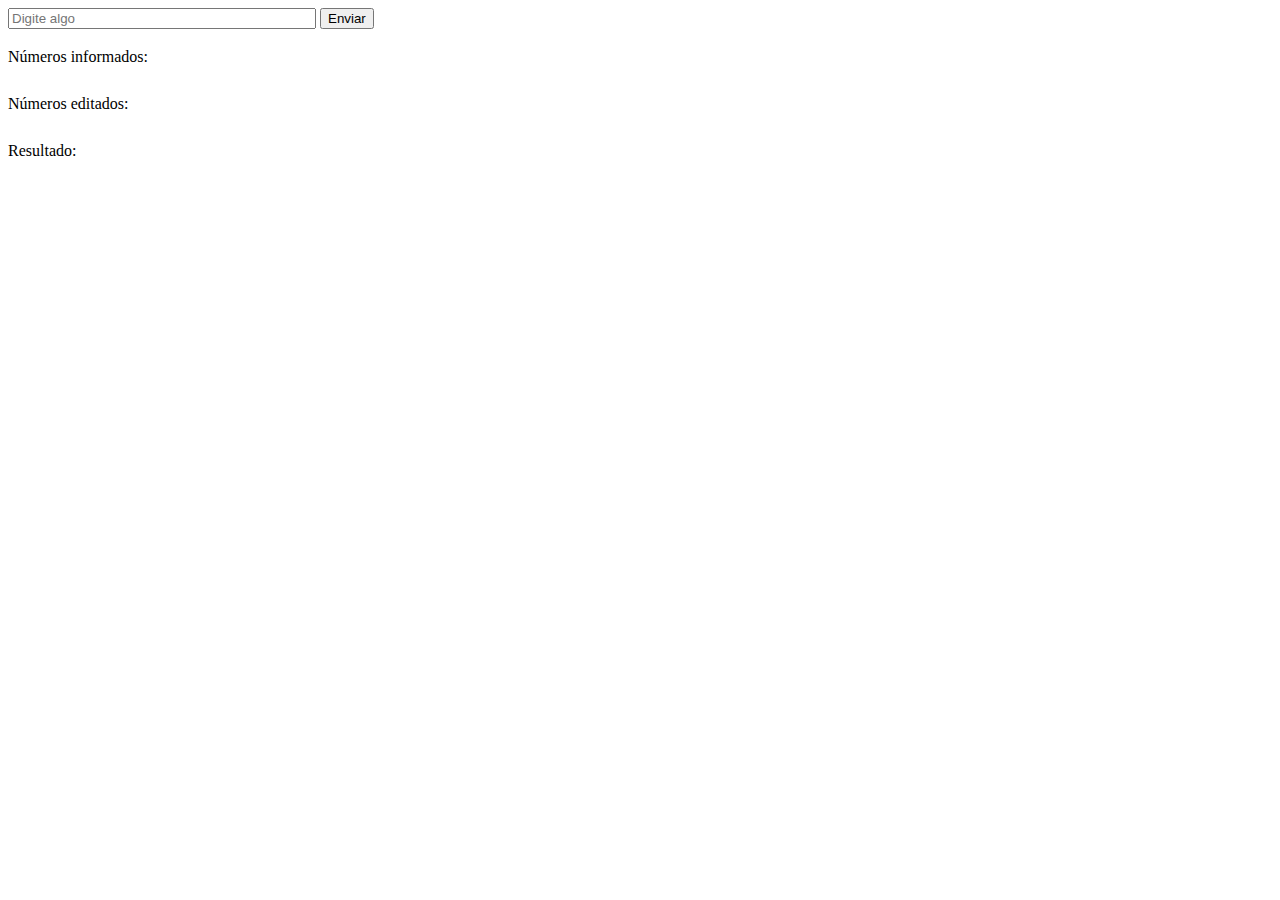
==== index.html @ 8eaa6a18 "feat: add calc logic in project" ====
<!DOCTYPE html>
<html lang="pt-BR">

<head>
    <meta charset="UTF-8">
    <meta name="viewport" content="width=device-width, initial-scale=1.0">
    <title>d20Roll-Calc</title>
</head>
<style>
    .custom-width {
        width: 300px;
        /* Defina a largura desejada aqui */
        margin-bottom: 19px;
    }

    #findNumbs,
    #arrayEdit,
    #result {
        height: 19px;
        margin: 5px 0px 5px 0px;
    }
</style>

<body>
    <input type="text" class="custom-width" id="inputString" placeholder="Digite algo">
    <button onclick="sendString()">Enviar</button>

    <div>Números informados:</div>
    <div id="findNumbs"></div>
    <div>Números editados:</div>
    <div id="arrayEdit"></div>

    <div>Resultado:</div>
    <div id="result"></div>
</body>
<script src="script.js"></script>

</html>
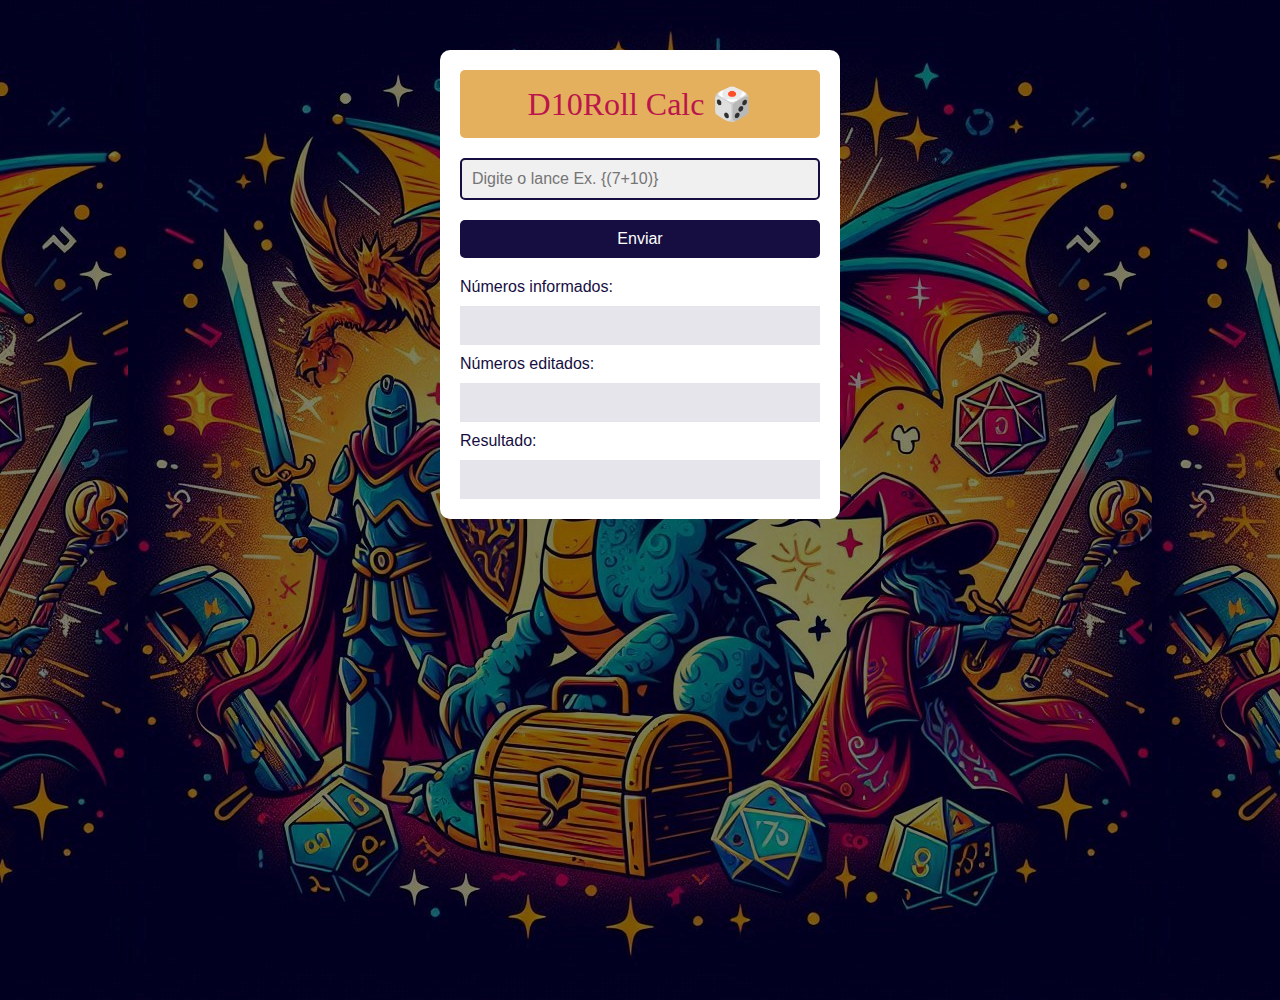
==== commit aba59c76: "feat: add layout in project" ====
--- a/index.html
+++ b/index.html
@@ -4,34 +4,33 @@
 <head>
     <meta charset="UTF-8">
     <meta name="viewport" content="width=device-width, initial-scale=1.0">
-    <title>d20Roll-Calc</title>
+    <title>d10Roll-Calc</title>
+    <link rel="icon" href="favicon.ico" type="image/x-icon">
+    <link rel="stylesheet" href="style.css">
 </head>
-<style>
-    .custom-width {
-        width: 300px;
-        /* Defina a largura desejada aqui */
-        margin-bottom: 19px;
-    }
-
-    #findNumbs,
-    #arrayEdit,
-    #result {
-        height: 19px;
-        margin: 5px 0px 5px 0px;
-    }
-</style>
 
 <body>
-    <input type="text" class="custom-width" id="inputString" placeholder="Digite algo">
-    <button onclick="sendString()">Enviar</button>
+    <section class="container">
+        <div class="card">
 
-    <div>Números informados:</div>
-    <div id="findNumbs"></div>
-    <div>Números editados:</div>
-    <div id="arrayEdit"></div>
+            <h1 class="title">D10Roll Calc 🎲</h1>
 
-    <div>Resultado:</div>
-    <div id="result"></div>
+            <div class="area-input">
+                <input type="text" class="custom-width" id="inputString" placeholder="Digite o lance Ex. {(7+10)}">
+                <button onclick="sendString()">Enviar</button>
+            </div>
+
+            <div class="area-info">
+                <div class="label">Números informados:</div>
+                <div class="result" id="findNumbs"></div>
+                <div class="label">Números editados:</div>
+                <div class="result" id="arrayEdit"></div>
+
+                <div>Resultado:</div>
+                <div id="result"></div>
+            </div>
+        </div>
+    </section>
 </body>
 <script src="script.js"></script>
 
--- a/style.css
+++ b/style.css
@@ -0,0 +1,99 @@
+.custom-width {
+    width: 300px;
+    /* Defina a largura desejada aqui */
+    margin-bottom: 20px;
+}
+
+#findNumbs,
+#arrayEdit,
+#result {
+    height: 19px;
+    margin: 10px 0px 10px 0px;
+    background-color: rgba(22, 14, 65, 0.105);
+    padding: 10px 10px;
+    height: 19px;
+}
+
+.container {
+    margin: 0 auto;
+    max-width: 400px;
+    width: 100%;
+    height: 100vh;
+    padding-top: 50px;
+    padding-bottom: 50px;
+}
+
+
+body {
+    background-image: url('/img/logo.jpg');
+    background-position: center;
+    backdrop-filter: brightness(0.5);
+    margin: 0px;
+}
+
+.title {
+    color: #bb154c;
+    font-family: fantasy;
+    font-weight: 400;
+    text-align: center;
+    background: #e5b05d;
+    padding: 15px;
+    border-radius: 5px;
+    margin: 0px;
+    margin-bottom: 20px;
+}
+
+.card {
+    background: white;
+    border-radius: 10px;
+    padding: 20px;
+    font-family: 'Arial', sans-serif;
+    color: #160e41;
+}
+
+/* Estilo para o input */
+input[type="text"] {
+    padding: 10px;
+    border: 2px solid #160e41;
+    border-radius: 5px;
+    background-color: #f0f0f0;
+    color: #160e41;
+    font-size: 16px;
+    width: 100%;
+    box-sizing: border-box;
+}
+
+input[type="text"]:focus {
+    border-color: #bb154c;
+    outline: none;
+}
+
+/* Estilo para o botão */
+button {
+    padding: 10px 20px;
+    border: none;
+    border-radius: 5px;
+    background-color: #160e41;
+    color: #ffffff;
+    font-size: 16px;
+    cursor: pointer;
+    transition: background-color 0.3s;
+    width: 100%;
+}
+
+button:hover {
+    background-color: #bb154c;
+}
+
+
+.area-input{
+    margin-bottom: 20px;
+}
+
+.area-info .label, .result{
+    margin-bottom: 10px;
+}
+
+.area-info #result:last-child{
+    margin-bottom: 0px;
+}
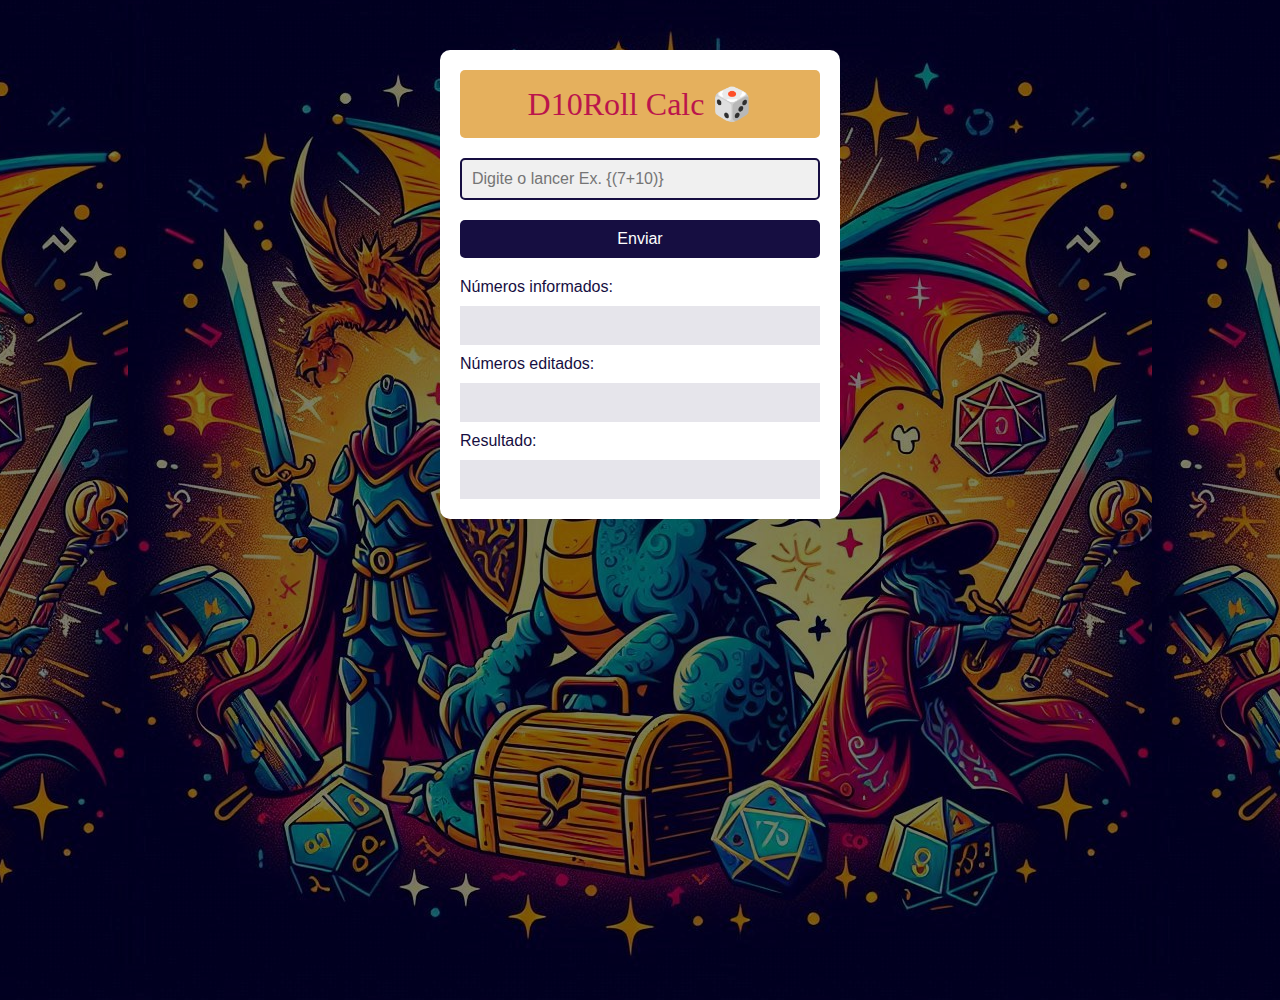
==== commit 1a78f431: "Merge pull request #7 from gcampos04/hotfix/placeholder" ====
--- a/index.html
+++ b/index.html
@@ -16,7 +16,7 @@
             <h1 class="title">D10Roll Calc 🎲</h1>
 
             <div class="area-input">
-                <input type="text" class="custom-width" id="inputString" placeholder="Digite o lance Ex. {(7+10)}">
+                <input type="text" class="custom-width" id="inputString" placeholder="Digite o lancer Ex. {(7+10)}">
                 <button onclick="sendString()">Enviar</button>
             </div>
 
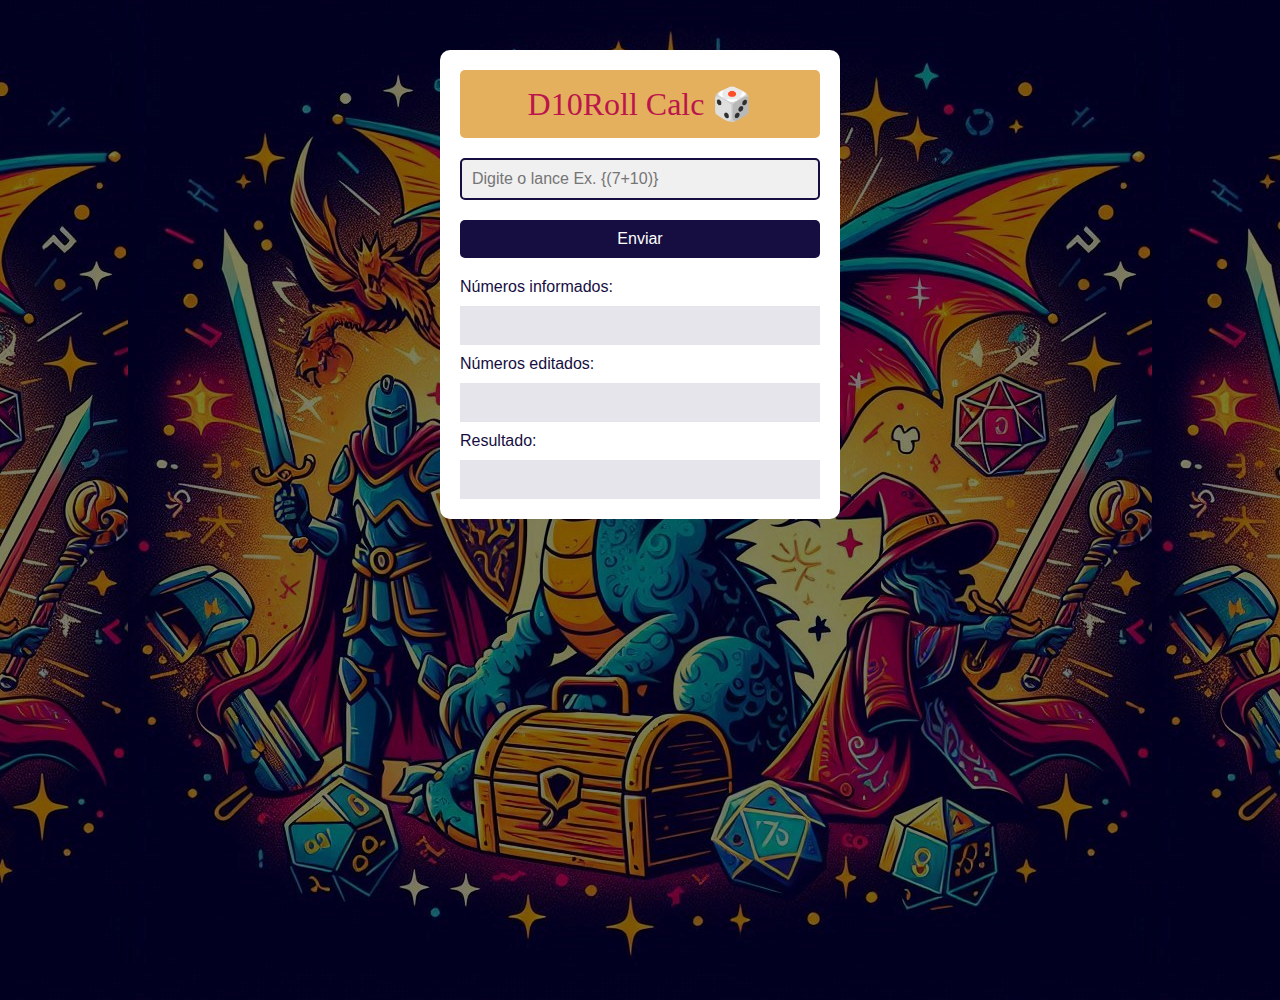
==== commit 3c5302d3: "Merge pull request #8 from gcampos04/hotfix/placeholder" ====
--- a/index.html
+++ b/index.html
@@ -16,7 +16,7 @@
             <h1 class="title">D10Roll Calc 🎲</h1>
 
             <div class="area-input">
-                <input type="text" class="custom-width" id="inputString" placeholder="Digite o lancer Ex. {(7+10)}">
+                <input type="text" class="custom-width" id="inputString" placeholder="Digite o lance Ex. {(7+10)}">
                 <button onclick="sendString()">Enviar</button>
             </div>
 
